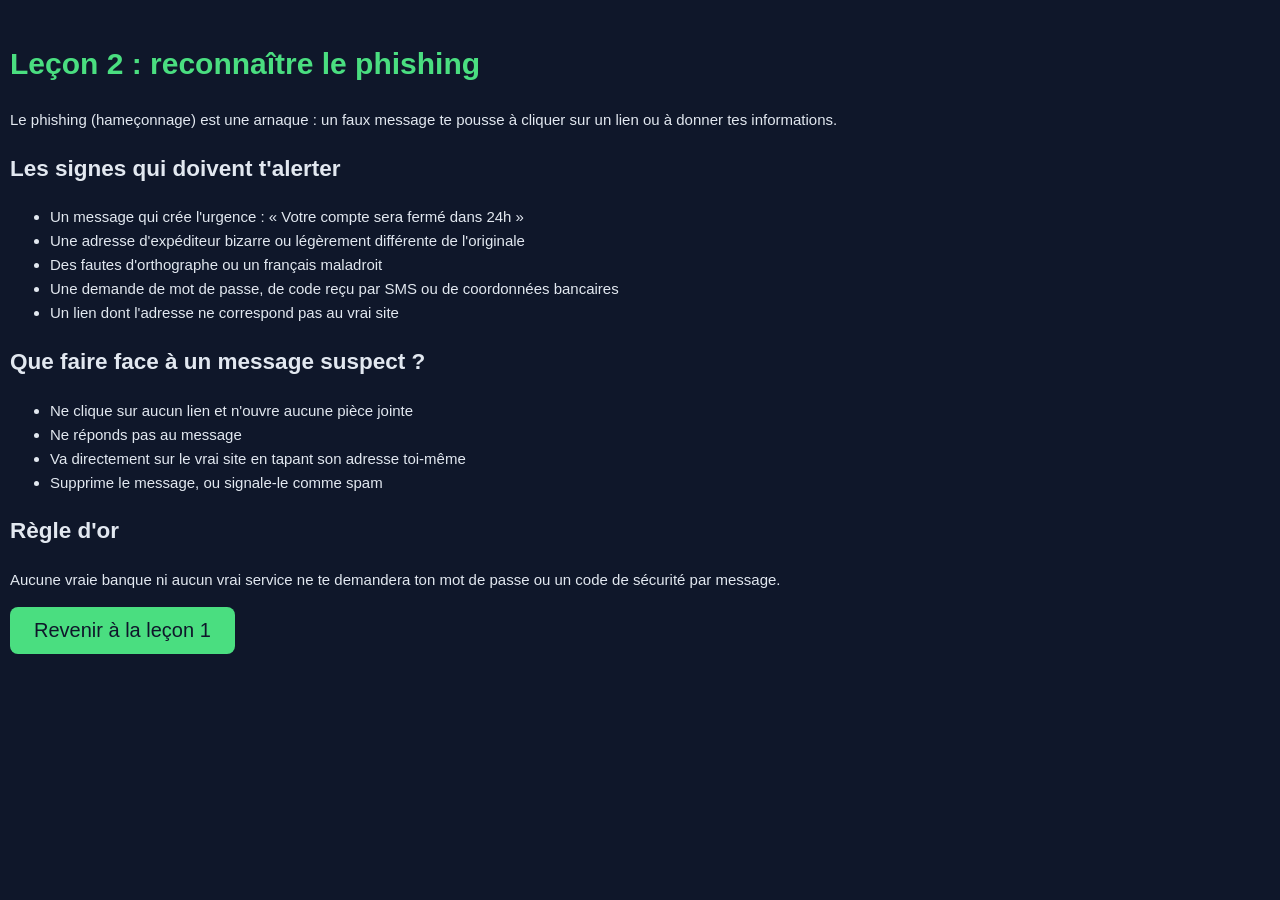
==== phishing.html @ 7c830350 "Mon site de formation cybersécurité" ====
<!DOCTYPE html>
<html lang="fr">
<head>
    <meta charset="UTF-8">
    <title>Reconnaître le phishing</title>
    <link rel="stylesheet" href="style.css">
</head>
<body>

    <h1>Leçon 2 : reconnaître le phishing</h1>

    <p>Le phishing (hameçonnage) est une arnaque : un faux message te pousse à cliquer sur un lien ou à donner tes informations.</p>

    <h2>Les signes qui doivent t'alerter</h2>
    <ul>
        <li>Un message qui crée l'urgence : « Votre compte sera fermé dans 24h »</li>
        <li>Une adresse d'expéditeur bizarre ou légèrement différente de l'originale</li>
        <li>Des fautes d'orthographe ou un français maladroit</li>
        <li>Une demande de mot de passe, de code reçu par SMS ou de coordonnées bancaires</li>
        <li>Un lien dont l'adresse ne correspond pas au vrai site</li>
    </ul>

    <h2>Que faire face à un message suspect ?</h2>
    <ul>
        <li>Ne clique sur aucun lien et n'ouvre aucune pièce jointe</li>
        <li>Ne réponds pas au message</li>
        <li>Va directement sur le vrai site en tapant son adresse toi-même</li>
        <li>Supprime le message, ou signale-le comme spam</li>
    </ul>

    <h2>Règle d'or</h2>
    <p>Aucune vraie banque ni aucun vrai service ne te demandera ton mot de passe ou un code de sécurité par message.</p>

    <a href="motsdepasse.html"><button>Revenir à la leçon 1</button></a>

</body>
</html>
---- style.css ----
body {
    font-family: Arial, sans-serif;
    background-color: #0f172a;
    color: #e2e8f0;
    margin: 40px 0;
    padding: 0 10px;
    line-height: 1.6;
    font-size: 15px;
}

h1 {
    color: #4ade80;
}

button {
    font-size: 20px;
    background-color: #4ade80;
    color: #0f172a;
    border: none;
    padding: 12px 24px;
    border-radius: 8px;
    cursor: pointer;
}

button:hover {
    background-color: #7dd3fc;
}

a {
    color: #4ade80;
}

nav {
    background-color: #1e293b;
    padding: 12px 20px;
    margin-bottom: 30px;
}

nav a {
    margin-right: 20px;
    text-decoration: none;
    font-weight: bold;
}

nav a:hover {
    text-decoration: underline;
}
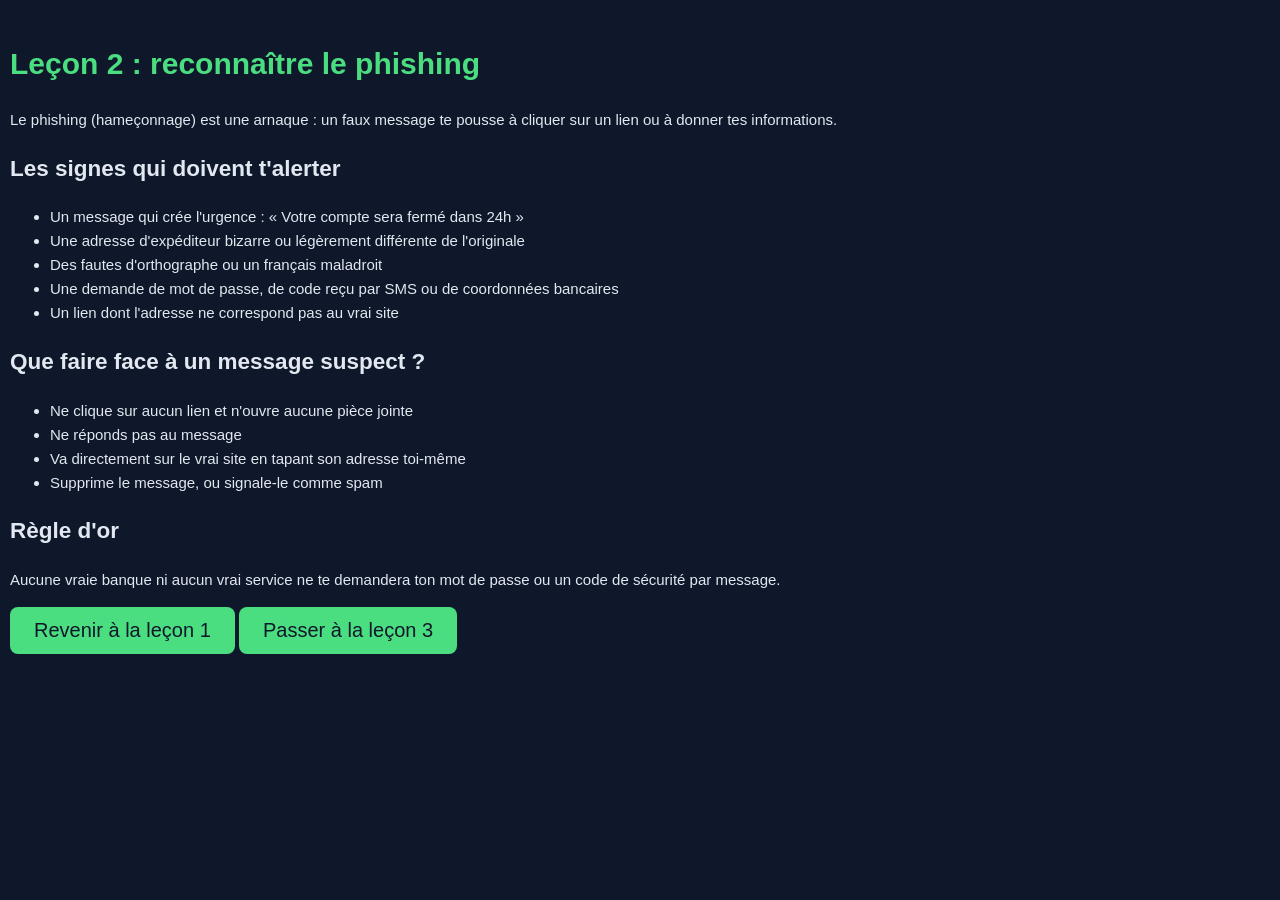
==== commit fb5e14e6: "Ajout de la leçon 3 : double authentification" ====
--- a/phishing.html
+++ b/phishing.html
@@ -33,5 +33,7 @@
 
     <a href="motsdepasse.html"><button>Revenir à la leçon 1</button></a>
 
+    <a href="doubleauth.html"><button>Passer à la leçon 3</button></a>
+
 </body>
 </html>
